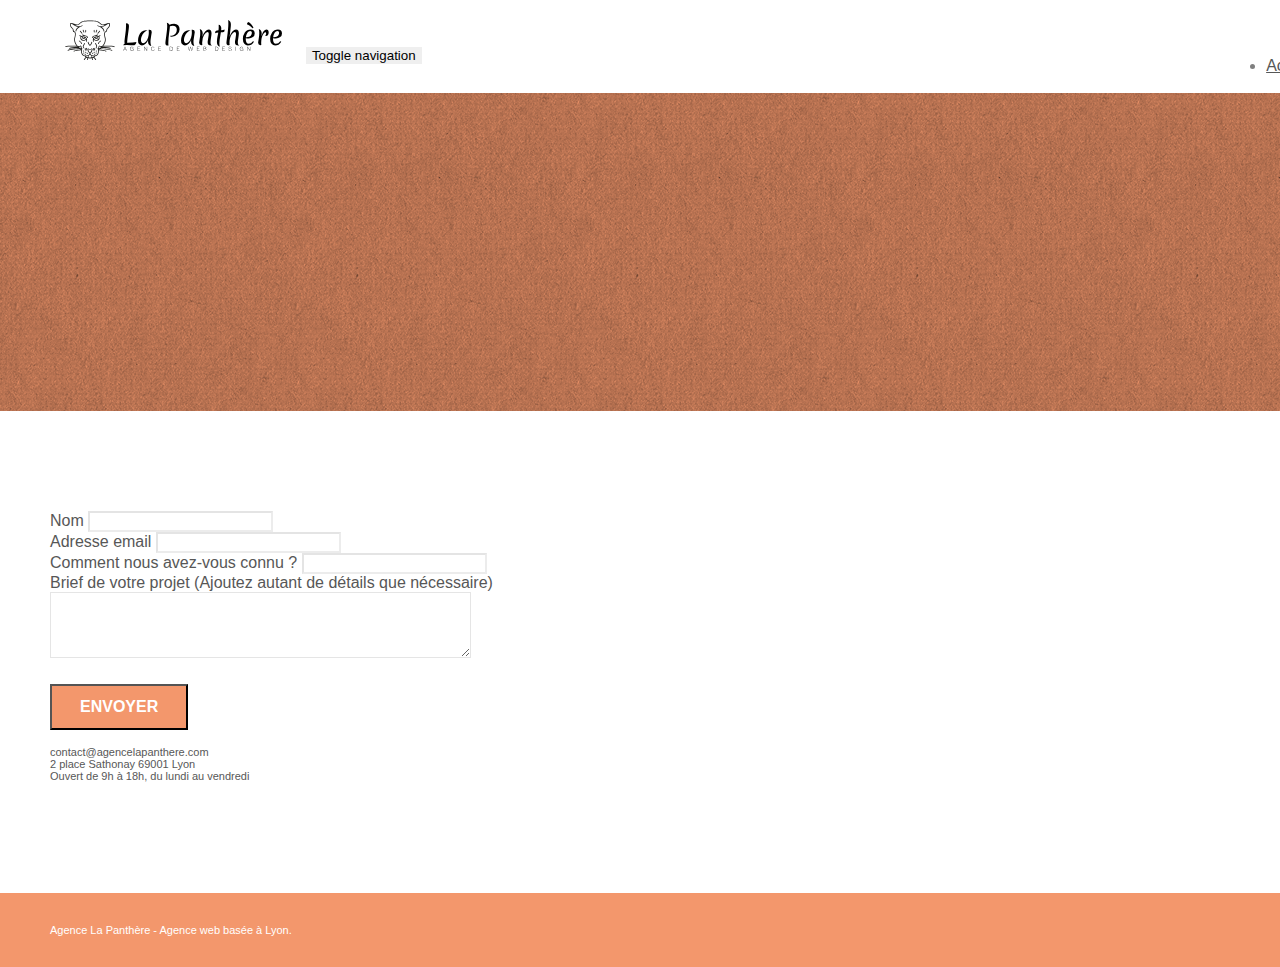
==== page2.html @ a08adce9 "first commit" ====
<!doctype html>
<html lang="Default">
<head>
    <meta charset="utf-8">
    <meta name="keywords" content="">
    <meta name="description" content="">
    <meta name="viewport" content="width=device-width, initial-scale=1.0, viewport-fit=cover">
    <link rel="shortcut icon" type="image/png" href="favicon.jpg">
    
	<link rel="stylesheet" type="text/css" href="./css/bootstrap.min.css">
	<link rel="stylesheet" type="text/css" href="style.css">
	<link rel="stylesheet" type="text/css" href="./css/font-awesome.min.css">
	<link rel="stylesheet" type="text/css" href="./css/et-line.min.css">
	
    
	<script src="./js/jquery-2.1.0.min.js"></script>
	<script src="./js/bootstrap.min.js"></script>
	<script src="./js/blocs.min.js"></script>
	<script src="./js/jqBootstrapValidation.js"></script>
	<script src="./js/formHandler.js"></script>
    <title>page2</title>

    
<!-- Analytics -->
 
<!-- Analytics END -->
    
</head>
<body>
<!-- Principal conteneur -->
<div class="page-container">
    
<!-- bloc-0 -->
<div class="bloc bgc-white l-bloc " id="bloc-0">
	<div class="container bloc-sm">
		<nav class="navbar row">
			<div class="navbar-header">
				<a class="navbar-brand" href="index.html"><img src="img/agence-la-panthere-monochrome.svg" alt="atlanta web design logo" height="40" /></a>
				<button id="nav-toggle" type="button" class="ui-navbar-toggle navbar-toggle" data-toggle="collapse" data-target=".navbar-1">
					<span class="sr-only">Toggle navigation</span><span class="icon-bar"></span><span class="icon-bar"></span><span class="icon-bar"></span>
				</button>
			</div>
			<div class="collapse navbar-collapse navbar-1 special-dropdown-nav">
				<ul class="site-navigation nav navbar-nav">
					<li>
						<a href="index.html">Accueil</a>
					</li>
					<li>
					</li>
					<li>
						<a href="page2.html">page2 &gt;</a>
					</li>
				</ul>
			</div>
		</nav>
	</div>
</div>
<!-- bloc-0 END -->

<!-- bloc-6 -->
<div class="bloc bg-dots-bg bg-repeat bgc-atomic-tangerine d-bloc bloc-bg-texture texture-paper" id="bloc-6">
	<div class="container bloc-lg">
		<div class="row">
			<div class="col-sm-12">
				<h1 class="text-center hero-bloc-text tc-white">
					Parlons web design !
				</h1>
				<p class="text-center mg-lg tc-white tight-width-whitespace">
					Nous sommes ravis que vous souhaitiez collaborer avec notre agence.<br>
					Parlez-nous de votre projet en complétant le formulaire ci-dessous.
				</p>
			</div>
		</div>
	</div>
</div>
<!-- bloc-6 END -->

<!-- bloc-7 -->
<div class="bloc bgc-white l-bloc" id="bloc-7">
	<div class="container bloc-lg">
		<div class="row">
			<div class="col-sm-6">
				<form id="form_1" novalidate success-msg="Your message has been sent." fail-msg="Sorry it seems that our mail server is not responding, Sorry for the inconvenience!">
					<div class="form-group">
						<label>
							Nom
						</label>
						<input id="name" class="form-control" required />
					</div>
					<div class="form-group">
						<label>
							Adresse email
						</label>
						<input id="email" class="form-control" type="email" required />
					</div>
					<div class="form-group">
						<label>
							Comment nous avez-vous connu ?
						</label>
						<input class="form-control" type="email" required id="input_504" />
					</div>
					<div class="form-group">
						<label>
							Brief de votre projet (Ajoutez autant de détails que nécessaire)<br>
						</label><textarea id="message" class="form-control" rows="4" cols="50" required></textarea>
					</div> 
					<button class="bloc-button btn btn-lg btn-block cta-hero btn-atomic-tangerine" type="submit">
						Envoyer
					</button>
				</form>
			</div>
			<div class="col-sm-6">
				<p>
					contact@agencelapanthere.com<br>2 place Sathonay 69001 Lyon<br>Ouvert de 9h à 18h, du lundi au vendredi<br>
				</p>
			</div>
		</div>
	</div>
</div>
<!-- bloc-7 END -->

<!-- ScrollToTop Button -->
<a class="bloc-button btn btn-d scrollToTop" onclick="scrollToTarget('1')"><span class="fa fa-chevron-up"></span></a>
<!-- ScrollToTop Button END-->


<!-- Footer - bloc-8 -->
<div class="bloc bgc-atomic-tangerine d-bloc" id="bloc-8">
	<div class="container bloc-sm">
		<div class="row">
			<div class="col-sm-12">
				<p class="text-center white">
					Agence La Panthère - Agence web basée à Lyon.<br>
				</p>
				<div class="row row-no-gutters social">
					<div class="col-sm-3">
						<div class="text-center">
							<a class="social" href="index.html"><span class="fa fa-twitter icon-md"></span></a>
						</div>
					</div>
					<div class="col-sm-3">
						<div class="text-center">
							<a class="social" href="index.html"><span class="fa fa-facebook icon-md"></span></a>
						</div>
					</div>
					<div class="col-sm-3">
						<div class="text-center">
							<a class="social" href="index.html"><span class="fa fa-dribbble icon-md"></span></a>
						</div>
					</div>
					<div class="col-sm-3">
						<div class="text-center">
							<a class="social" href="index.html"><span class="fa fa-instagram icon-md"></span></a>
						</div>
					</div>
				</div>
			</div>
		</div>
	</div>
</div>
<!-- Footer - bloc-8 END -->

</div>
<!-- Principal conteneur END -->
    

</body>
</html>
---- style.css ----
body {
    margin: 0;
    padding: 0;
    background: #FFF;
    overflow-x: hidden;
    -webkit-font-smoothing: antialiased;
    -moz-osx-font-smoothing: grayscale;
}

a,
button {
    transition: all .3s ease-in-out;
    outline: none!important;
}

a:hover {
    text-decoration: none;
    cursor: pointer;
}

#page-loading-blocs-notifaction {
    position: fixed;
    top: 0;
    bottom: 0;
    width: 100%;
    z-index: 100000;
    background: #FFFFFF url("img/pageload-spinner.gif") no-repeat center center;
}

.bloc {
    width: 100%;
    clear: both;
    background: 50% 50% no-repeat;
    padding: 0 50px;
    -webkit-background-size: cover;
    -moz-background-size: cover;
    -o-background-size: cover;
    background-size: cover;
    position: relative;
}

.bloc .container {
    padding-left: 0;
    padding-right: 0;
}

.bloc-lg {
    padding: 100px 50px;
}

.bloc-md {
    padding: 50px;
}

.bloc-sm {
    padding: 20px 50px;
}

.bg-center,
.bg-l-edge,
.bg-r-edge,
.bg-t-edge,
.bg-b-edge,
.bg-tl-edge,
.bg-bl-edge,
.bg-tr-edge,
.bg-br-edge,
.bg-repeat {
    -webkit-background-size: auto!important;
    -moz-background-size: auto!important;
    -o-background-size: auto!important;
    background-size: auto!important;
}

.bg-repeat {
    background: repeat;
}

.bg-t-edge {
    background: top no-repeat;
}

.bloc-bg-texture::before {
    content: "";
    background-size: 2px 2px;
    position: absolute;
    top: 0;
    bottom: 0;
    left: 0;
    right: 0;
}

.texture-paper::before {
    background: url("img/texture-paper.png");
    background-size: 280px 280px;
}

.b-parallax {
    background-attachment: fixed;
}

.d-bloc {
    color: rgba(255, 255, 255, .7);
}

.d-bloc button:hover {
    color: rgba(255, 255, 255, .9);
}

.d-bloc .icon-round,
.d-bloc .icon-square,
.d-bloc .icon-rounded,
.d-bloc .icon-semi-rounded-a,
.d-bloc .icon-semi-rounded-b {
    border-color: rgba(255, 255, 255, .9);
}

.d-bloc .divider-h span {
    border-color: rgba(255, 255, 255, .2);
}

.d-bloc .a-btn,
.d-bloc .navbar a,
.d-bloc .navbar-brand,
.d-bloc a .icon-sm,
.d-bloc a .icon-md,
.d-bloc a .icon-lg,
.d-bloc a .icon-xl,
.d-bloc h1 a,
.d-bloc h2 a,
.d-bloc h3 a,
.d-bloc h4 a,
.d-bloc h5 a,
.d-bloc h6 a,
.d-bloc p a {
    color: rgba(255, 255, 255, .6);
}

.d-bloc .a-btn:hover,
.d-bloc .navbar a:hover,
.d-bloc .navbar-brand:hover,
.d-bloc a:hover .icon-sm,
.d-bloc a:hover .icon-md,
.d-bloc a:hover .icon-lg,
.d-bloc a:hover .icon-xl,
.d-bloc h1 a:hover,
.d-bloc h2 a:hover,
.d-bloc h3 a:hover,
.d-bloc h4 a:hover,
.d-bloc h5 a:hover,
.d-bloc h6 a:hover,
.d-bloc p a:hover {
    color: rgba(255, 255, 255, 1);
}

.d-bloc .navbar-toggle .icon-bar {
    background: rgba(255, 255, 255, 1);
}

.d-bloc .btn-wire,
.d-bloc .btn-wire:hover {
    color: rgba(255, 255, 255, 1);
    border-color: rgba(255, 255, 255, 1);
}

.d-bloc .panel {
    color: rgba(0, 0, 0, .5);
}

.d-bloc .panel button:hover {
    color: rgba(0, 0, 0, .7);
}

.d-bloc .panel icon {
    border-color: rgba(0, 0, 0, .7);
}

.d-bloc .panel .divider-h span {
    border-color: rgba(0, 0, 0, .1);
}

.d-bloc .panel .a-btn {
    color: rgba(0, 0, 0, .6);
}

.d-bloc .panel .a-btn:hover {
    color: rgba(0, 0, 0, 1);
}

.d-bloc .panel .btn-wire,
.d-bloc .panel .btn-wire:hover {
    color: rgba(0, 0, 0, .7);
    border-color: rgba(0, 0, 0, .3);
}

.d-bloc .panel,
.l-bloc {
    color: rgba(0, 0, 0, .5);
}

.d-bloc .panel button:hover,
.l-bloc button:hover {
    color: rgba(0, 0, 0, .7);
}

.l-bloc .icon-round,
.l-bloc .icon-square,
.l-bloc .icon-rounded,
.l-bloc .icon-semi-rounded-a,
.l-bloc .icon-semi-rounded-b {
    border-color: rgba(0, 0, 0, .7);
}

.d-bloc .panel .divider-h span,
.l-bloc .divider-h span {
    border-color: rgba(0, 0, 0, .1);
}

.d-bloc .panel .a-btn,
.l-bloc .a-btn,
.l-bloc .navbar a,
.l-bloc .navbar-brand,
.l-bloc a .icon-sm,
.l-bloc a .icon-md,
.l-bloc a .icon-lg,
.l-bloc a .icon-xl,
.l-bloc h1 a,
.l-bloc h2 a,
.l-bloc h3 a,
.l-bloc h4 a,
.l-bloc h5 a,
.l-bloc h6 a,
.l-bloc p a {
    color: rgba(0, 0, 0, .6);
}

.d-bloc .panel .a-btn:hover,
.l-bloc .a-btn:hover,
.l-bloc .navbar a:hover,
.l-bloc .navbar-brand:hover,
.l-bloc a:hover .icon-sm,
.l-bloc a:hover .icon-md,
.l-bloc a:hover .icon-lg,
.l-bloc a:hover .icon-xl,
.l-bloc h1 a:hover,
.l-bloc h2 a:hover,
.l-bloc h3 a:hover,
.l-bloc h4 a:hover,
.l-bloc h5 a:hover,
.l-bloc h6 a:hover,
.l-bloc p a:hover {
    color: rgba(0, 0, 0, 1);
}

.l-bloc .navbar-toggle .icon-bar {
    color: rgba(0, 0, 0, .6);
}

.d-bloc .panel .btn-wire,
.d-bloc .panel .btn-wire:hover,
.l-bloc .btn-wire,
.l-bloc .btn-wire:hover {
    color: rgba(0, 0, 0, .7);
    border-color: rgba(0, 0, 0, .3);
}

.voffset {
    margin-top: 30px;
}

.voffset-lg {
    margin-top: 80px;
}

.row-no-gutters {
    margin-right: 0;
    margin-left: 0;
}

.row.row-no-gutters > [class^="col-"],
.row.row-no-gutters > [class*=" col-"] {
    padding-right: 0;
    padding-left: 0;
}

#bloc-1-hero h1 {
    font-size: 32px;
}

.navbar {
    margin-bottom: 0;
    z-index: 1;
}

.navbar-brand {
    height: auto;
    padding: 3px 15px;
    font-size: 25px;
    font-weight: normal;
    font-weight: 600;
    line-height: 44px;
}

.navbar-brand img {
    max-height: 200px;
    margin: 0 5px 0 0;
    display: inline;
}

.navbar-brand img[src$=svg] {
    min-width: 100px;
}

.nav-center .navbar-brand img {
    margin: 0;
}

.navbar .nav {
    padding-top: 2px;
    margin-right: -16px;
    float: right;
    z-index: 1;
}

.nav > li {
    float: left;
    margin-top: 4px;
    font-size: 16px;
}

.navbar-nav .open .dropdown-menu > li > a {
    text-align: inherit;
}

.nav > li a:hover,
.nav > li a:focus {
    background: transparent;
}

.navbar-toggle {
    margin: 10px 10px 0 0;
    border: 0px;
}

.navbar-toggle:hover {
    background: transparent!important;
}

.navbar-toggle .icon-bar {
    background-color: rgba(0, 0, 0, .5);
    width: 26px;
}

.nav-invert .navbar .nav {
    float: left;
}

.nav-invert .navbar-header,
.nav-invert .navbar-brand {
    float: right;
    position: relative;
    z-index: 2;
}

@media (min-width: 768px) {
    .site-navigation {
        position: absolute;
        top: 50%;
        right: 20px;
        transform: translate(0, -50%);
        -webkit-transform: translateY(-50%);
    }
    .nav > li .dropdown-menu a,
    .nav > li .dropdown-menu a:hover {
        color: #484848;
    }
    .nav-invert .site-navigation {
        left: 0;
        right: 0;
    }
    .nav-center {
        text-align: center;
    }
    .nav-center .navbar-header {
        width: 100%;
    }
    .nav-center .navbar-header,
    .nav-center .navbar-brand,
    .nav-center .nav > li {
        float: none;
        display: inline-block;
    }
    .nav-center .site-navigation {
        position: relative;
        width: 100%;
        right: 0;
        margin-right: 0px;
        margin-top: 20px;
    }
    .nav-center.mini-nav .navbar-toggle {
        float: none;
        margin: 10px auto 0;
    }
}

.nav > li > .dropdown a {
    background: none!important;
    display: block;
    padding: 14px 15px;
}

nav .caret {
    margin: 0 5px;
}

.dropdown-menu .dropdown-menu {
    top: -8px;
    left: 100%;
}

.dropdown-menu .dropmenu-flow-right {
    top: 100%;
    left: 0;
    margin-left: -1px;
    border-top-left-radius: 0;
    border-top-right-radius: 0;
}

.dropdown-menu .dropdown span {
    border: 4px solid black;
    border-top-color: transparent;
    border-right-color: transparent;
    border-bottom-color: transparent;
    margin: 6px -5px 0 0!important;
    float: right;
}

.mg-md {
    margin-top: 10px;
    margin-bottom: 20px;
}

.mg-lg {
    margin-top: 10px;
    margin-bottom: 40px;
}

.btn {
    margin: 0 5px 5px 0;
}

.btn.pull-right {
    margin: 0 0 5px 5px;
}

.btn-d,
.btn-d:hover,
.btn-d:focus {
    color: #FFF;
    background: rgba(0, 0, 0, .3);
}

button {
    outline: none!important;
}

.btn-rd {
    border-radius: 40px;
}

.btn-clean {
    border: 1px solid rgba(0, 0, 0, .08);
    border-bottom-color: rgba(0, 0, 0, .1);
    text-shadow: 0 1px 0 rgba(0, 0, 1, .1);
    box-shadow: 0 1px 3px rgba(0, 0, 1, .25), inset 0 1px 0 0 rgba(255, 255, 255, .15);
}

.icon-md {
    font-size: 30px!important;
}

.icon-lg {
    font-size: 60px!important;
}

.sm-shadow {
    text-shadow: 0 1px 2px rgba(0, 0, 0, .3);
}

.panel-sq,
.panel-sq .panel-heading,
.panel-sq .panel-footer {
    border-radius: 0;
}

.panel-rd {
    border-radius: 30px;
}

.panel-rd .panel-heading {
    border-radius: 29px 29px 0 0;
}

.panel-rd .panel-footer {
    border-radius: 0 0 29px 29px;
}

.form-control {
    border-color: rgba(0, 0, 0, .1);
    box-shadow: none;
}

.scrollToTop {
    width: 40px;
    height: 40px;
    position: fixed;
    bottom: 20px;
    right: 20px;
    opacity: 0;
    z-index: 500;
    transition: all .3s ease-in-out;
}

.scrollToTop span {
    margin-top: 6px;
}

.showScrollTop {
    font-size: 14px;
    opacity: 1;
}

a[data-lightbox] {
    position: relative;
    display: block;
    text-align: center;
}

a[data-lightbox]:hover::before {
    content: "+";
    font-family: "HelveticaNeue-Light", "Helvetica Neue Light", "Helvetica Neue", Helvetica, Arial;
    font-size: 32px;
    width: 50px;
    height: 50px;
    margin-left: -25px;
    border-radius: 50%;
    background: rgba(0, 0, 0, .6);
    color: #FFF;
    font-weight: 100;
    z-index: 1;
    position: absolute;
    top: 50%;
    transform: translateY(-50%);
    -webkit-transform: translateY(-50%);
}

a[data-lightbox]:hover img {
    opacity: 0.6;
    -webkit-animation-fill-mode: none;
    animation-fill-mode: none;
}

#lightbox-modal {
    display: flex;
    align-items: center;
}

#lightbox-modal .modal-dialog {
    width: 90%;
    max-width: 900px;
    margin: 0 auto 0;
}

#lightbox-modal .modal-dialog img {
    max-height: 90vh;
    margin: 0 auto;
}

.lightbox-caption {
    padding: 20px;
    color: #FFF;
    background: rgba(0, 0, 0, .5);
    position: absolute;
    left: 15px;
    right: 15px;
    bottom: 5px;
}

.close-lightbox {
    color: #FFF;
    font-size: 30px;
    position: absolute;
    top: 20px;
    right: 20px;
    z-index: 20;
    background: rgba(0, 0, 0, .5);
    border: none;
    line-height: 30px;
    padding: 0 9px 5px;
    opacity: 0.3;
}

.close-lightbox:hover,
.next-lightbox:hover,
.prev-lightbox:hover {
    opacity: 1.0;
    color: #FFF;
}

.next-lightbox,
.prev-lightbox {
    font-size: 20px;
    color: rgba(255, 255, 255, .9);
    background: rgba(0, 0, 0, .5);
    transition: all .2s ease-in-out;
    position: absolute;
    top: 45%;
    z-index: 1;
    opacity: 0.4;
}

.next-lightbox {
    padding: 6px 8px 1px 13px;
    right: 25px;
}

.prev-lightbox {
    padding: 6px 13px 1px 10px;
    left: 25px;
}

.snapshot-lb .modal-body {
    padding-bottom: 45px;
}

.snapshot-lb .lightbox-caption {
    padding: 0;
    color: rgba(0, 0, 0, .5);
    background: none;
}

h1,
h2,
h3,
h4,
h5,
h6,
p,
label,
.btn,
a {
    font-family: "helvetica";
    font-weight: 400;
    color: #575757!important;
}

.container {
    max-width: 1000px;
}

.hero-bloc-text {
    font-size: 38px;
}

.hero-bloc-text-sub {
    font-size: 36px;
}

.statement-bloc-text {
    line-height: 26px;
    font-style: italic;
    font-size: 20px;
    text-align: center;
    font-weight: lighter;
    max-width: 520px;
    margin: auto auto auto auto;
}

p {
    font-size: 11px;
}

.tight-width-whitespace {
    max-width: 600px;
    margin: auto auto auto auto;
}

.h1 {
    font-size: 20px;
    font-family: "Open Sans";
}

.cta-hero {
    margin-top: 22px;
    color: #FFFFFF!important;
    text-transform: uppercase;
    padding: 12px 28px 12px 28px;
    font-size: 16px;
    font-weight: 700;
}

.social {
    max-width: 400px;
    margin: auto auto auto auto;
}

h2 {
    font-size: 22px;
    line-height: 1.4em;
}

h3 {
    font-size: 15px;
    text-transform: uppercase;
    font-weight: 700;
    color: #333333!important;
}

.med-width-whitespace {
    max-width: 800px;
    margin: auto auto auto auto;
    box-shadow: 0px 0px 0px #000000;
}

h1 {
    color: #333333!important;
}

h4 {
    color: #333333!important;
}

.icons {
    margin-bottom: 14px;
    margin-top: 24px;
}

.white {
    color: #FFFFFF!important;
}

.portfolio-thumb {
    margin-bottom: 24px;
}

.portfolio-row {
    margin-bottom: 44px;
    margin-top: 50px;
}

.avatar {
    box-shadow: 0px 4px 9px rgba(0, 0, 0, 0.3);
}

.black-background {
    background-color: rgba(165, 147, 99, 0.7);
    padding: 40px 40px 40px 40px;
}

.bold-link {
    font-weight: 900;
    text-decoration: underline!important;
}

.bgc-white {
    background-color: #FFFFFF;
}

.bgc-dark-slate-blue {
    background-color: #364577;
}

.bgc-atomic-tangerine {
    background-color: #F3976C;
}

.tc-white {
    color: #F3976C!important;
}

.btn-atomic-tangerine {
    background: #F3976C;
    color: #FFFFFF!important;
}

.btn-atomic-tangerine:hover {
    background: #c27956!important;
    color: #FFFFFF!important;
}

.ltc-white {
    color: #FFFFFF!important;
}

.ltc-white:hover {
    color: #cccccc!important;
}

.ltc-atomic-tangerine {
    color: #F3976C!important;
}

.ltc-atomic-tangerine:hover {
    color: #c27956!important;
}

.icon-dark-slate-blue {
    color: #364577!important;
    border-color: #364577!important;
}

.bg-dots-bg {
    background-image: url("img/dots-bg.png");
}

.bg-lines-h2-bg {
    background-image: url("img/lines-h2-bg.png");
}

.bg-banniere {
    background-image: url("img/agence-la-panthere.jpg");
}

.bg-presentation {
    background-image: url("img/image-de-presentation.bmp");
}

@media (max-width: 1024px) {
    .bloc {
        padding-left: 20px;
        padding-right: 20px;
    }
    .bloc.full-width-bloc,
    .bloc-tile-2.full-width-bloc .container,
    .bloc-tile-3.full-width-bloc .container,
    .bloc-tile-4.full-width-bloc .container {
        padding-left: 0;
        padding-right: 0;
    }
}

@media (max-width: 992px) and (min-width: 768px) {
    .navbar .nav {
        max-width: 80%
    }
    .nav-center.navbar .nav {
        max-width: 100%
    }
}

@media only screen and (min-device-width: 768px) and (max-device-width: 1024px) and (orientation: landscape) {
    .b-parallax {
        background-attachment: scroll;
    }
}

@media only screen and (min-device-width: 1024px) and (max-device-width: 1366px) and (-webkit-min-device-pixel-ratio: 1.5) {
    .b-parallax {
        background-attachment: scroll;
    }
}

@media (max-width: 991px) {
    .container {
        width: 100%;
    }
    .b-parallax {
        background-attachment: scroll;
    }
    .page-container,
    #hero-bloc {
        overflow-x: hidden;
        position: relative;
    }
    .bloc {
        padding-left: constant(safe-area-inset-left);
        padding-right: constant(safe-area-inset-right);
    }
    .bloc-group,
    .bloc-group .bloc {
        display: block;
        width: 100%;
    }
    .bloc-fill-screen .fill-bloc-top-edge,
    .bloc-fill-screen .fill-bloc-bottom-edge {
        padding: 0 20px;
        padding-left: constant(safe-area-inset-left);
        padding-right: constant(safe-area-inset-right);
    }
}

@media (max-width: 767px) {
    .page-container {
        overflow-x: hidden;
        position: relative;
    }
    h1,
    h2,
    h3,
    h4,
    h5,
    h6,
    p,
    #disqus_thread {
        padding-left: 10px!important;
        padding-right: 10px!important;
    }
    .b-parallax {
        background-attachment: scroll;
    }
    .navbar .nav {
        padding-top: 0;
        border-top: 1px solid rgba(0, 0, 0, .2);
        float: none!important;
    }
    .navbar.row {
        margin-left: 0;
        margin-right: 0;
    }
    .site-navigation {
        position: inherit;
        transform: none;
        -webkit-transform: none;
        -ms-transform: none;
    }
    .nav > li {
        margin-top: 0;
        border-bottom: 1px solid rgba(0, 0, 0, .1);
        background: rgba(0, 0, 0, .05);
        text-align: left;
        padding-left: 15px;
        width: 100%;
    }
    .nav > li:hover {
        background: rgba(0, 0, 0, .08);
    }
    .dropdown .dropdown a .caret {
        float: none;
        margin: 5px 0 0 10px!important;
        border: 4px solid black;
        border-bottom-color: transparent;
        border-right-color: transparent;
        border-left-color: transparent;
    }
    #hero-bloc .navbar .nav {
        background: rgba(0, 0, 0, .8);
    }
    #hero-bloc .navbar .nav a {
        color: rgba(255, 255, 255, .6);
    }
    .hero {
        padding: 50px 0;
    }
    .hero-nav {
        left: -1px;
        right: -1px;
    }
    .navbar-collapse {
        padding: 0;
        overflow-x: hidden;
        -webkit-box-shadow: none;
        box-shadow: none;
    }
    .navbar-brand img {
        max-height: 40px;
        width: auto;
    }
    .nav-invert .navbar-header {
        float: none;
        width: 100%;
    }
    .nav-invert .navbar-toggle {
        float: left;
        margin-left: 10px;
    }
    .bloc {
        padding-left: 0;
        padding-right: 0;
    }
    .bloc-xxl,
    .bloc-xl,
    .bloc-lg {
        padding: 40px 0;
    }
    .bloc-sm,
    .bloc-md {
        padding-left: 0;
        padding-right: 0;
    }
    .bloc-tile-2 .container,
    .bloc-tile-3 .container,
    .bloc-tile-4 .container,
    .bloc-fill-screen .fill-bloc-top-edge,
    .bloc-fill-screen .fill-bloc-bottom-edge {
        padding-left: 0;
        padding-right: 0;
    }
    .a-block {
        padding: 0 10px;
    }
    .btn-dwn {
        display: none;
    }
    .voffset {
        margin-top: 5px;
    }
    .voffset-md {
        margin-top: 20px;
    }
    .voffset-lg {
        margin-top: 30px;
    }
    form {
        padding: 5px;
    }
    .close-lightbox {
        display: inline-block;
    }
    .blocsapp-device-iphone5 {
        background-size: 216px 425px;
        padding-top: 60px;
        width: 216px;
        height: 425px;
    }
    .blocsapp-device-iphone5 img {
        width: 180px;
        height: 320px;
    }
}

@media (max-width: 400px) {
    .bloc {
        padding-left: 0;
        padding-right: 0;
    }
}

@media (max-width: 767px) {
    .bloc-mob-center-text {
        text-align: center;
    }
}
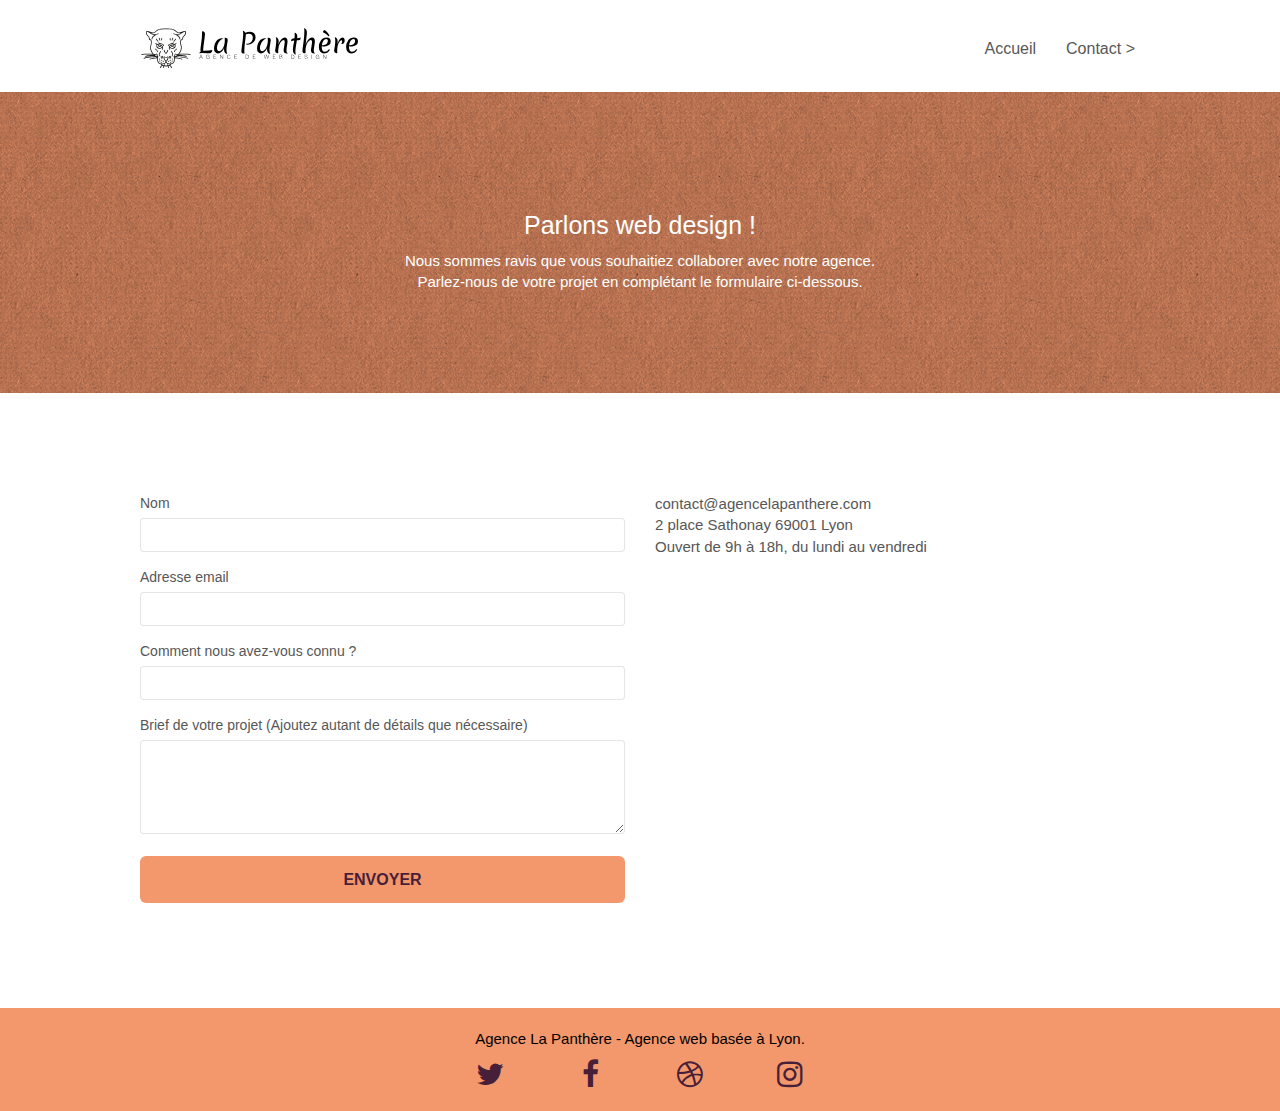
==== commit e7b2be2e: "ajout des optimisations" ====
--- a/page2.html
+++ b/page2.html
@@ -1,16 +1,16 @@
 <!doctype html>
-<html lang="Default">
+<html lang="fr">
 <head>
     <meta charset="utf-8">
     <meta name="keywords" content="">
-    <meta name="description" content="">
+    <meta name="description" content="Pour nous contacter">
     <meta name="viewport" content="width=device-width, initial-scale=1.0, viewport-fit=cover">
     <link rel="shortcut icon" type="image/png" href="favicon.jpg">
     
-	<link rel="stylesheet" type="text/css" href="./css/bootstrap.min.css">
+	<link rel="stylesheet" type="text/css" href="./css/bootstrap.css">
 	<link rel="stylesheet" type="text/css" href="style.css">
-	<link rel="stylesheet" type="text/css" href="./css/font-awesome.min.css">
-	<link rel="stylesheet" type="text/css" href="./css/et-line.min.css">
+	<link rel="stylesheet" type="text/css" href="./css/font-awesome.css">
+	<link rel="stylesheet" type="text/css" href="./css/et-line.css">
 	
     
 	<script src="./js/jquery-2.1.0.min.js"></script>
@@ -18,7 +18,7 @@
 	<script src="./js/blocs.min.js"></script>
 	<script src="./js/jqBootstrapValidation.js"></script>
 	<script src="./js/formHandler.js"></script>
-    <title>page2</title>
+    <title>La panthère - Contact</title>
 
     
 <!-- Analytics -->
@@ -46,9 +46,7 @@
 						<a href="index.html">Accueil</a>
 					</li>
 					<li>
-					</li>
-					<li>
-						<a href="page2.html">page2 &gt;</a>
+						<a href="page2.html">Contact &gt;</a>
 					</li>
 				</ul>
 			</div>
@@ -62,7 +60,7 @@
 	<div class="container bloc-lg">
 		<div class="row">
 			<div class="col-sm-12">
-				<h1 class="text-center hero-bloc-text tc-white">
+				<h1 class="text-center hero-bloc-text tc-white " id="title_h1">
 					Parlons web design !
 				</h1>
 				<p class="text-center mg-lg tc-white tight-width-whitespace">
--- a/style.css
+++ b/style.css
@@ -677,7 +677,7 @@
 }
 
 p {
-    font-size: 11px;
+    font-size: 15px;
 }
 
 .tight-width-whitespace {
@@ -692,7 +692,7 @@
 
 .cta-hero {
     margin-top: 22px;
-    color: #FFFFFF!important;
+    color: #481F39!important;
     text-transform: uppercase;
     padding: 12px 28px 12px 28px;
     font-size: 16px;
@@ -705,7 +705,7 @@
 }
 
 h2 {
-    font-size: 22px;
+    font-size: 22px!important;
     line-height: 1.4em;
 }
 
@@ -736,7 +736,7 @@
 }
 
 .white {
-    color: #FFFFFF!important;
+    color: #000000!important;
 }
 
 .portfolio-thumb {
@@ -775,25 +775,25 @@
 }
 
 .tc-white {
-    color: #F3976C!important;
+    color: #FFFFFF!important;
 }
 
 .btn-atomic-tangerine {
     background: #F3976C;
-    color: #FFFFFF!important;
+    color: #481F39!important;
 }
 
 .btn-atomic-tangerine:hover {
     background: #c27956!important;
+    color: #481F39!important;
+}
+
+.ltc-white {
+    color: #481F39!important;
+}
+
+.ltc-white:hover {
     color: #FFFFFF!important;
-}
-
-.ltc-white {
-    color: #FFFFFF!important;
-}
-
-.ltc-white:hover {
-    color: #cccccc!important;
 }
 
 .ltc-atomic-tangerine {
@@ -822,7 +822,7 @@
 }
 
 .bg-presentation {
-    background-image: url("img/image-de-presentation.bmp");
+    background-image: url("img/image-de-presentation.jpg");
 }
 
 @media (max-width: 1024px) {
@@ -1039,4 +1039,27 @@
     .bloc-mob-center-text {
         text-align: center;
     }
-}+}
+
+.text-center{
+    font-size: 15px;
+}
+
+.fa-instagram,
+.fa-dribbble,
+.fa-facebook,
+.fa-twitter{
+    color: #481F39!important;
+}
+
+.fa-instagram:hover,
+.fa-dribbble:hover,
+.fa-facebook:hover,
+.fa-twitter:hover{
+    color:white!important ;
+}
+
+#title_h1
+{
+    font-size: 25px;
+}
--- a/css/et-line.css
+++ b/css/et-line.css
@@ -0,0 +1,519 @@
+@font-face {
+    font-family: et-line;
+    src: url(../fonts/et-line.eot);
+    src: url(../fonts/et-line.eot?#iefix) format('embedded-opentype'), url(../fonts/et-line.woff) format('woff'), url(../fonts/et-line.ttf) format('truetype'), url(../fonts/et-line.svg#et-line) format('svg');
+    font-weight: 400;
+    font-style: normal
+}
+
+.et-icon-adjustments,
+.et-icon-alarmclock,
+.et-icon-anchor,
+.et-icon-aperture,
+.et-icon-attachment,
+.et-icon-bargraph,
+.et-icon-basket,
+.et-icon-beaker,
+.et-icon-bike,
+.et-icon-book-open,
+.et-icon-briefcase,
+.et-icon-browser,
+.et-icon-calendar,
+.et-icon-camera,
+.et-icon-caution,
+.et-icon-chat,
+.et-icon-circle-compass,
+.et-icon-clipboard,
+.et-icon-clock,
+.et-icon-cloud,
+.et-icon-compass,
+.et-icon-desktop,
+.et-icon-dial,
+.et-icon-document,
+.et-icon-documents,
+.et-icon-download,
+.et-icon-dribbble,
+.et-icon-edit,
+.et-icon-envelope,
+.et-icon-expand,
+.et-icon-facebook,
+.et-icon-flag,
+.et-icon-focus,
+.et-icon-gears,
+.et-icon-genius,
+.et-icon-gift,
+.et-icon-global,
+.et-icon-globe,
+.et-icon-googleplus,
+.et-icon-grid,
+.et-icon-happy,
+.et-icon-hazardous,
+.et-icon-heart,
+.et-icon-hotairballoon,
+.et-icon-hourglass,
+.et-icon-key,
+.et-icon-laptop,
+.et-icon-layers,
+.et-icon-lifesaver,
+.et-icon-lightbulb,
+.et-icon-linegraph,
+.et-icon-linkedin,
+.et-icon-lock,
+.et-icon-magnifying-glass,
+.et-icon-map,
+.et-icon-map-pin,
+.et-icon-megaphone,
+.et-icon-mic,
+.et-icon-mobile,
+.et-icon-newspaper,
+.et-icon-notebook,
+.et-icon-paintbrush,
+.et-icon-paperclip,
+.et-icon-pencil,
+.et-icon-phone,
+.et-icon-picture,
+.et-icon-pictures,
+.et-icon-piechart,
+.et-icon-presentation,
+.et-icon-pricetags,
+.et-icon-printer,
+.et-icon-profile-female,
+.et-icon-profile-male,
+.et-icon-puzzle,
+.et-icon-quote,
+.et-icon-recycle,
+.et-icon-refresh,
+.et-icon-ribbon,
+.et-icon-rss,
+.et-icon-sad,
+.et-icon-scissors,
+.et-icon-scope,
+.et-icon-search,
+.et-icon-shield,
+.et-icon-speedometer,
+.et-icon-strategy,
+.et-icon-streetsign,
+.et-icon-tablet,
+.et-icon-target,
+.et-icon-telescope,
+.et-icon-toolbox,
+.et-icon-tools,
+.et-icon-tools-2,
+.et-icon-trophy,
+.et-icon-tumblr,
+.et-icon-twitter,
+.et-icon-upload,
+.et-icon-video,
+.et-icon-wallet,
+.et-icon-wine {
+    font-family: et-line;
+    speak: none;
+    font-style: normal;
+    font-weight: 400;
+    font-variant: normal;
+    text-transform: none;
+    line-height: 1;
+    -webkit-font-smoothing: antialiased;
+    -moz-osx-font-smoothing: grayscale;
+    display: inline-block
+}
+
+.et-icon-mobile:before {
+    content: "\e000"
+}
+
+.et-icon-laptop:before {
+    content: "\e001"
+}
+
+.et-icon-desktop:before {
+    content: "\e002"
+}
+
+.et-icon-tablet:before {
+    content: "\e003"
+}
+
+.et-icon-phone:before {
+    content: "\e004"
+}
+
+.et-icon-document:before {
+    content: "\e005"
+}
+
+.et-icon-documents:before {
+    content: "\e006"
+}
+
+.et-icon-search:before {
+    content: "\e007"
+}
+
+.et-icon-clipboard:before {
+    content: "\e008"
+}
+
+.et-icon-newspaper:before {
+    content: "\e009"
+}
+
+.et-icon-notebook:before {
+    content: "\e00a"
+}
+
+.et-icon-book-open:before {
+    content: "\e00b"
+}
+
+.et-icon-browser:before {
+    content: "\e00c"
+}
+
+.et-icon-calendar:before {
+    content: "\e00d"
+}
+
+.et-icon-presentation:before {
+    content: "\e00e"
+}
+
+.et-icon-picture:before {
+    content: "\e00f"
+}
+
+.et-icon-pictures:before {
+    content: "\e010"
+}
+
+.et-icon-video:before {
+    content: "\e011"
+}
+
+.et-icon-camera:before {
+    content: "\e012"
+}
+
+.et-icon-printer:before {
+    content: "\e013"
+}
+
+.et-icon-toolbox:before {
+    content: "\e014"
+}
+
+.et-icon-briefcase:before {
+    content: "\e015"
+}
+
+.et-icon-wallet:before {
+    content: "\e016"
+}
+
+.et-icon-gift:before {
+    content: "\e017"
+}
+
+.et-icon-bargraph:before {
+    content: "\e018"
+}
+
+.et-icon-grid:before {
+    content: "\e019"
+}
+
+.et-icon-expand:before {
+    content: "\e01a"
+}
+
+.et-icon-focus:before {
+    content: "\e01b"
+}
+
+.et-icon-edit:before {
+    content: "\e01c"
+}
+
+.et-icon-adjustments:before {
+    content: "\e01d"
+}
+
+.et-icon-ribbon:before {
+    content: "\e01e"
+}
+
+.et-icon-hourglass:before {
+    content: "\e01f"
+}
+
+.et-icon-lock:before {
+    content: "\e020"
+}
+
+.et-icon-megaphone:before {
+    content: "\e021"
+}
+
+.et-icon-shield:before {
+    content: "\e022"
+}
+
+.et-icon-trophy:before {
+    content: "\e023"
+}
+
+.et-icon-flag:before {
+    content: "\e024"
+}
+
+.et-icon-map:before {
+    content: "\e025"
+}
+
+.et-icon-puzzle:before {
+    content: "\e026"
+}
+
+.et-icon-basket:before {
+    content: "\e027"
+}
+
+.et-icon-envelope:before {
+    content: "\e028"
+}
+
+.et-icon-streetsign:before {
+    content: "\e029"
+}
+
+.et-icon-telescope:before {
+    content: "\e02a"
+}
+
+.et-icon-gears:before {
+    content: "\e02b"
+}
+
+.et-icon-key:before {
+    content: "\e02c"
+}
+
+.et-icon-paperclip:before {
+    content: "\e02d"
+}
+
+.et-icon-attachment:before {
+    content: "\e02e"
+}
+
+.et-icon-pricetags:before {
+    content: "\e02f"
+}
+
+.et-icon-lightbulb:before {
+    content: "\e030"
+}
+
+.et-icon-layers:before {
+    content: "\e031"
+}
+
+.et-icon-pencil:before {
+    content: "\e032"
+}
+
+.et-icon-tools:before {
+    content: "\e033"
+}
+
+.et-icon-tools-2:before {
+    content: "\e034"
+}
+
+.et-icon-scissors:before {
+    content: "\e035"
+}
+
+.et-icon-paintbrush:before {
+    content: "\e036"
+}
+
+.et-icon-magnifying-glass:before {
+    content: "\e037"
+}
+
+.et-icon-circle-compass:before {
+    content: "\e038"
+}
+
+.et-icon-linegraph:before {
+    content: "\e039"
+}
+
+.et-icon-mic:before {
+    content: "\e03a"
+}
+
+.et-icon-strategy:before {
+    content: "\e03b"
+}
+
+.et-icon-beaker:before {
+    content: "\e03c"
+}
+
+.et-icon-caution:before {
+    content: "\e03d"
+}
+
+.et-icon-recycle:before {
+    content: "\e03e"
+}
+
+.et-icon-anchor:before {
+    content: "\e03f"
+}
+
+.et-icon-profile-male:before {
+    content: "\e040"
+}
+
+.et-icon-profile-female:before {
+    content: "\e041"
+}
+
+.et-icon-bike:before {
+    content: "\e042"
+}
+
+.et-icon-wine:before {
+    content: "\e043"
+}
+
+.et-icon-hotairballoon:before {
+    content: "\e044"
+}
+
+.et-icon-globe:before {
+    content: "\e045"
+}
+
+.et-icon-genius:before {
+    content: "\e046"
+}
+
+.et-icon-map-pin:before {
+    content: "\e047"
+}
+
+.et-icon-dial:before {
+    content: "\e048"
+}
+
+.et-icon-chat:before {
+    content: "\e049"
+}
+
+.et-icon-heart:before {
+    content: "\e04a"
+}
+
+.et-icon-cloud:before {
+    content: "\e04b"
+}
+
+.et-icon-upload:before {
+    content: "\e04c"
+}
+
+.et-icon-download:before {
+    content: "\e04d"
+}
+
+.et-icon-target:before {
+    content: "\e04e"
+}
+
+.et-icon-hazardous:before {
+    content: "\e04f"
+}
+
+.et-icon-piechart:before {
+    content: "\e050"
+}
+
+.et-icon-speedometer:before {
+    content: "\e051"
+}
+
+.et-icon-global:before {
+    content: "\e052"
+}
+
+.et-icon-compass:before {
+    content: "\e053"
+}
+
+.et-icon-lifesaver:before {
+    content: "\e054"
+}
+
+.et-icon-clock:before {
+    content: "\e055"
+}
+
+.et-icon-aperture:before {
+    content: "\e056"
+}
+
+.et-icon-quote:before {
+    content: "\e057"
+}
+
+.et-icon-scope:before {
+    content: "\e058"
+}
+
+.et-icon-alarmclock:before {
+    content: "\e059"
+}
+
+.et-icon-refresh:before {
+    content: "\e05a"
+}
+
+.et-icon-happy:before {
+    content: "\e05b"
+}
+
+.et-icon-sad:before {
+    content: "\e05c"
+}
+
+.et-icon-facebook:before {
+    content: "\e05d"
+}
+
+.et-icon-twitter:before {
+    content: "\e05e"
+}
+
+.et-icon-googleplus:before {
+    content: "\e05f"
+}
+
+.et-icon-rss:before {
+    content: "\e060"
+}
+
+.et-icon-tumblr:before {
+    content: "\e061"
+}
+
+.et-icon-linkedin:before {
+    content: "\e062"
+}
+
+.et-icon-dribbble:before {
+    content: "\e063"
+}